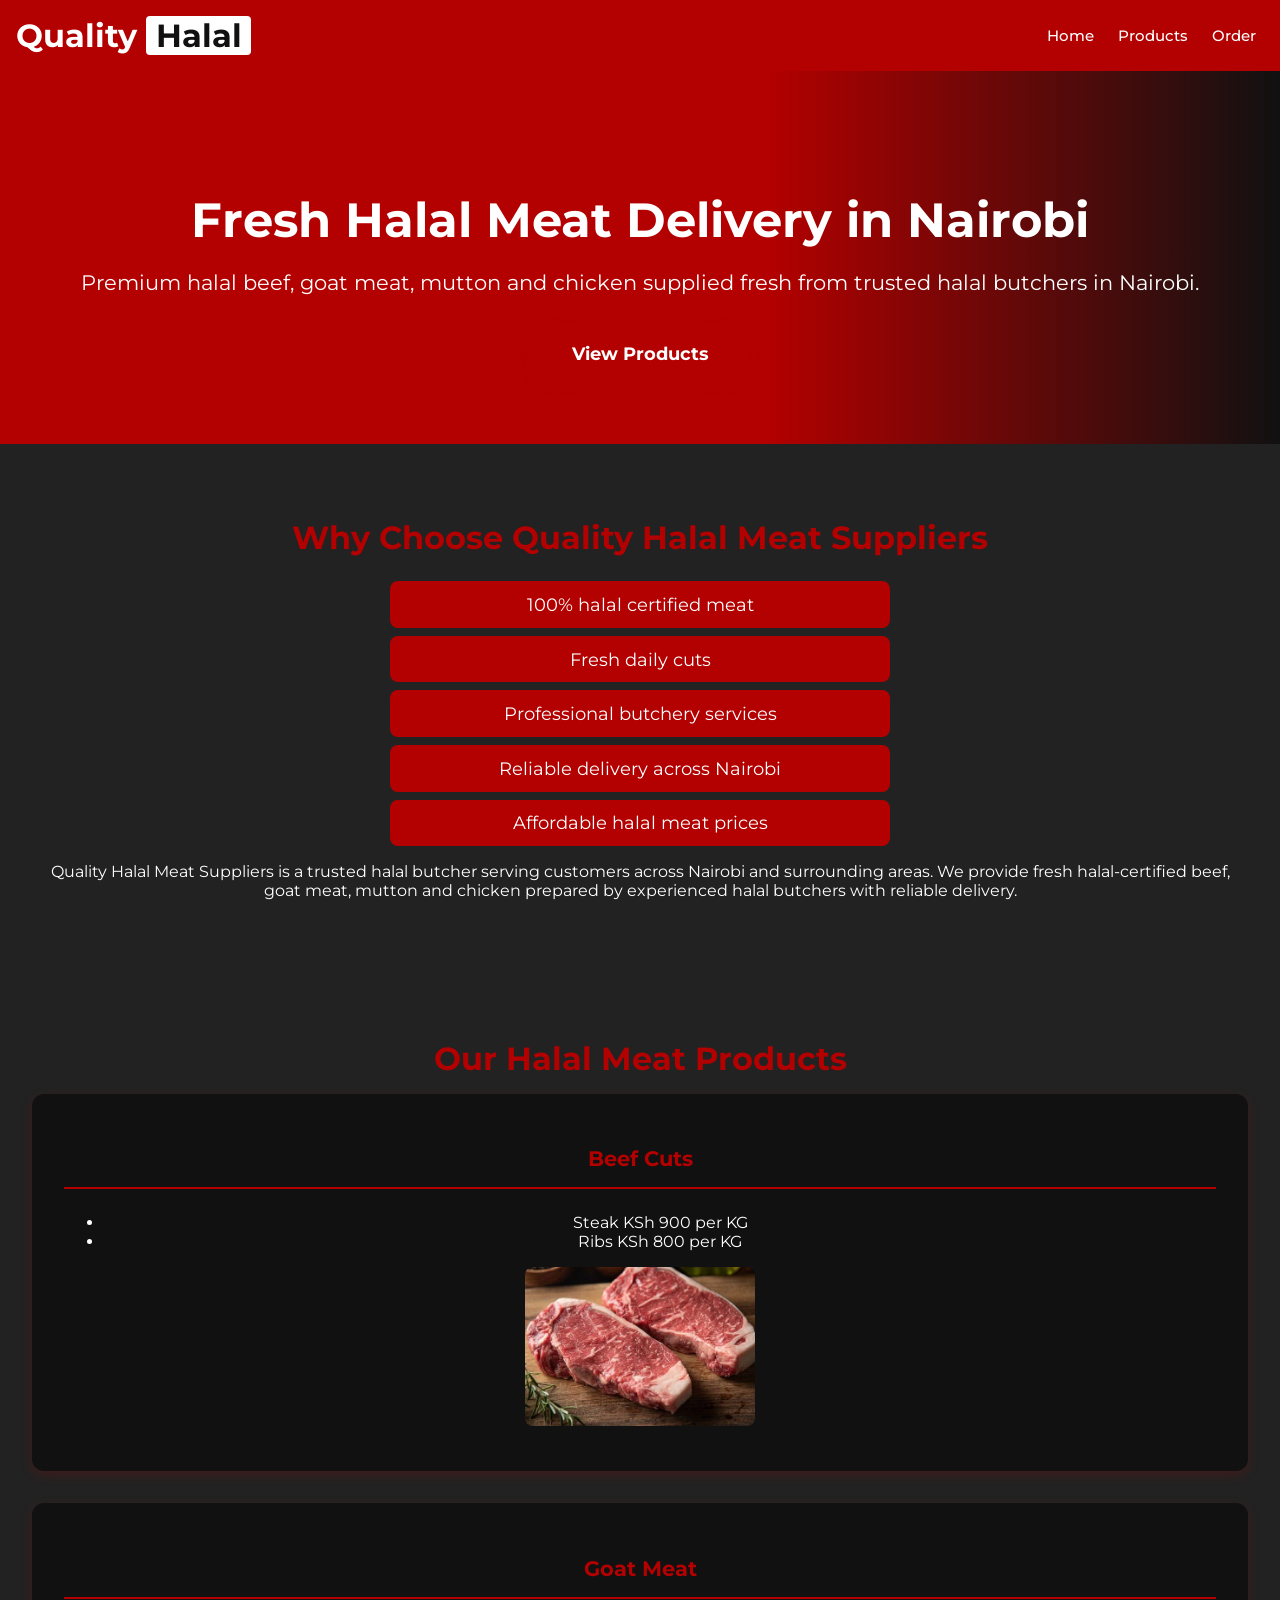
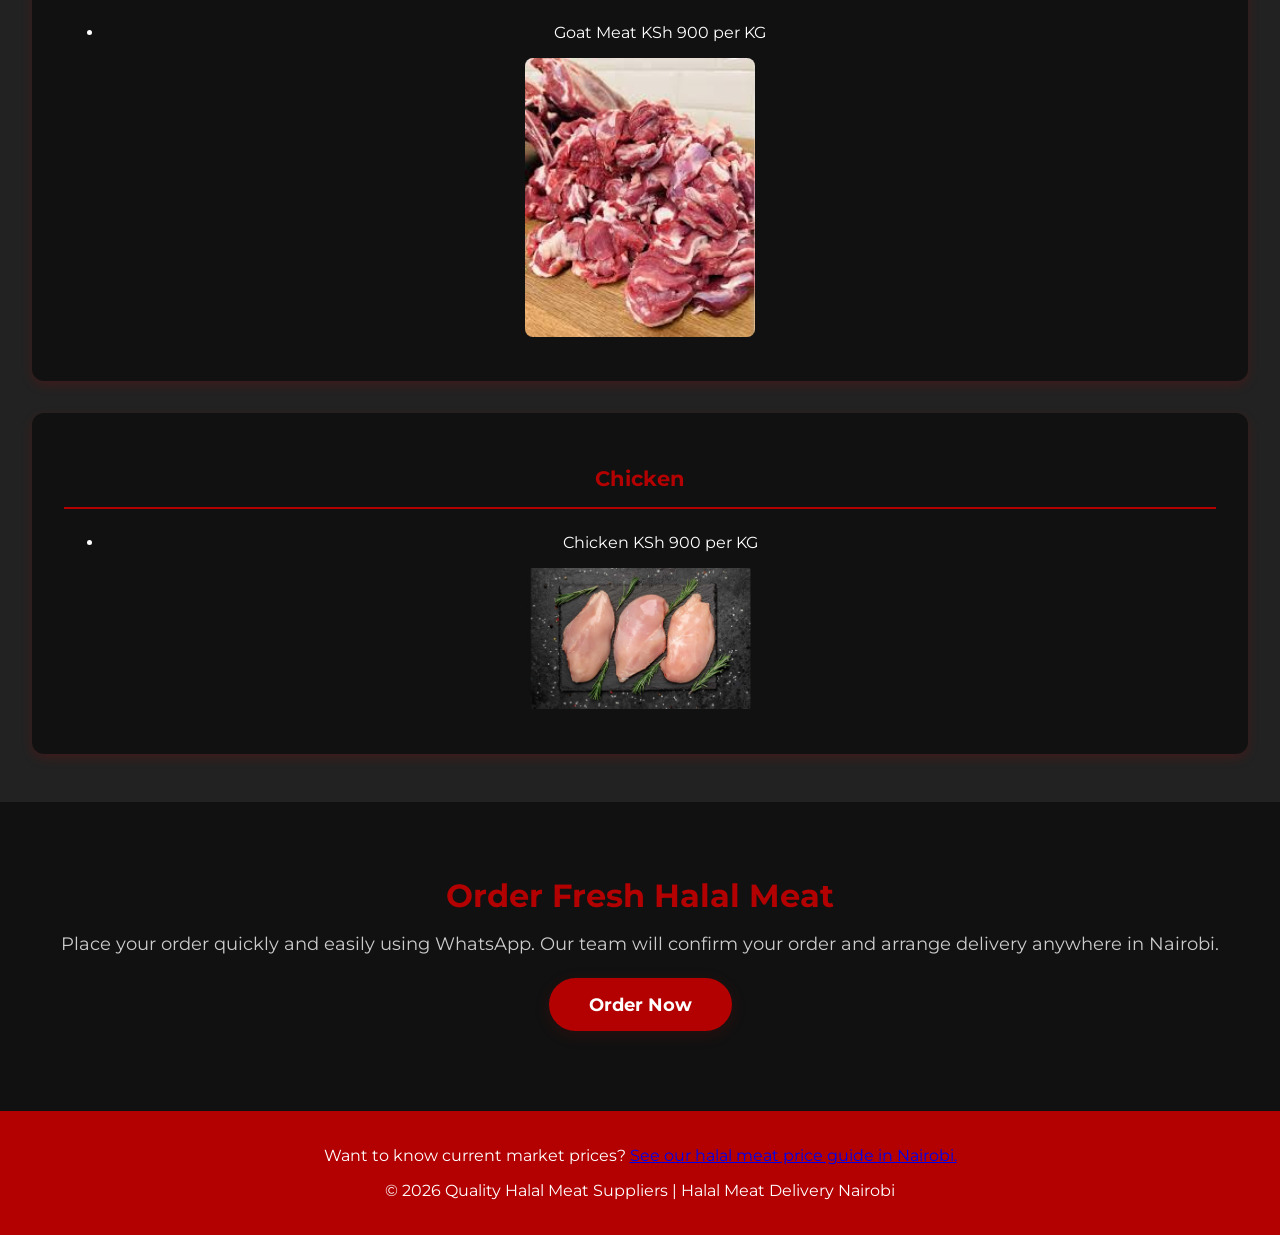
==== public/index.html @ 8e103b21 "Initial commit" ====
<!DOCTYPE html>
<html lang="en">

<head>

	<meta charset="UTF-8">
	<meta name="viewport" content="width=device-width, initial-scale=1.0">

	<title>Halal Meat Delivery Nairobi | Quality Halal Meat Suppliers</title>

	<meta name="description"
		content="Order fresh halal beef, goat meat, mutton and chicken in Nairobi. Quality Halal Meat Suppliers delivers premium halal cuts directly to your doorstep.">

	<meta name="keywords"
		content="halal meat Nairobi, halal butcher Nairobi, halal beef Kenya, goat meat Nairobi, halal chicken Nairobi, meat delivery Nairobi">

	<meta name="author" content="Quality Halal Meat Suppliers">

	<link rel="stylesheet" href="design.css">

	<link href="https://fonts.googleapis.com/css2?family=Montserrat:wght@400;700&display=swap" rel="stylesheet">

	<link rel="canonical" href="https://yourdomain.com">

	<meta property="og:title" content="Quality Halal Meat Suppliers">
	<meta property="og:description" content="Premium halal beef, goat meat and chicken delivered fresh in Nairobi.">
	<meta property="og:type" content="website">
	<meta property="og:url" content="https://yourdomain.com">
	<meta property="og:image" content="https://yourdomain.com/images/hero.jpg">

	<script type="application/ld+json">
{
 "@context": "https://schema.org",
 "@type": "ButcherShop",
 "name": "Quality Halal Meat Suppliers",
 "description": "Premium halal beef, goat meat, mutton and chicken supplier in Nairobi.",
 "areaServed": "Nairobi",
 "telephone": "+254724937338",
 "url": "https://yourdomain.com"
}
</script>

</head>

<body>

	<header class="navbar">

		<div class="logo">
			Quality <span>Halal</span>
		</div>

		<nav>
			<a href="index.html">Home</a>
			<a href="products.html">Products</a>
			<a href="order.html">Order</a>
		</nav>

	</header>


	<section class="hero">

		<h1>Fresh Halal Meat Delivery in Nairobi</h1>

		<p>
			Premium halal beef, goat meat, mutton and chicken supplied fresh from trusted halal butchers in Nairobi.
		</p>

		<a href="products.html" class="cta-btn">
			View Products
		</a>

	</section>


	<section class="about">

		<h2>Why Choose Quality Halal Meat Suppliers</h2>

		<ul>
			<li>100% halal certified meat</li>
			<li>Fresh daily cuts</li>
			<li>Professional butchery services</li>
			<li>Reliable delivery across Nairobi</li>
			<li>Affordable halal meat prices</li>
		</ul>

		<p>
			Quality Halal Meat Suppliers is a trusted halal butcher serving customers across Nairobi and surrounding
			areas.
			We provide fresh halal-certified beef, goat meat, mutton and chicken prepared by experienced halal butchers
			with reliable delivery.
		</p>

	</section>


	<section class="products-section">

		<h2>Our Halal Meat Products</h2>

		<div class="pricing-container">

			<div class="pricing-category">

				<h3>Beef Cuts</h3>

				<ul class="pricing-list">
					<li>Steak <span class="price">KSh 900 per KG</span></li>
					<li>Ribs <span class="price">KSh 800 per KG</span></li>
				</ul>

				<img src="images/steak.png" alt="Fresh halal beef steak cut in Nairobi" loading="lazy" class="ImageIndex">

			</div>


			<div class="pricing-category">

				<h3>Goat Meat</h3>

				<ul class="pricing-list">
					<li>Goat Meat <span class="price">KSh 900 per KG</span></li>
				</ul>

				<img src="images/goat-meat.jpeg" alt="Premium halal goat meat fresh cut Nairobi" loading="lazy" class="ImageIndex">

			</div>


			<div class="pricing-category">

				<h3>Chicken</h3>

				<ul class="pricing-list">
					<li>Chicken <span class="price">KSh 900 per KG</span></li>
				</ul>

				<img src="images/fresh-chicken.png" alt="Fresh halal chicken portions Nairobi" loading="lazy" class="ImageIndex">

			</div>

		</div>

	</section>


	<section class="order-section">

		<h2>Order Fresh Halal Meat</h2>

		<p>
			Place your order quickly and easily using WhatsApp. Our team will confirm your order and arrange delivery
			anywhere in Nairobi.
		</p>

		<a href="order.html" class="cta-btn">
			Order Now
		</a>

	</section>


	<footer>
		<p>
			Want to know current market prices?
			<a href="halal-meat-prices-nairobi.html">See our halal meat price guide in Nairobi.</a>
		</p>
		<p>
			© 2026 Quality Halal Meat Suppliers | Halal Meat Delivery Nairobi
		</p>

	</footer>

</body>

</html>
---- public/design.css ----
body {
	margin: 0;
	font-family: 'Montserrat', Arial, sans-serif;
	background: #111;
	color: #fff;
}

.navbar {
	display: flex;
	justify-content: space-between;
	align-items: center;
	padding: 1rem;
	background: #b30000;
	box-shadow: 0 2px 8px rgba(0,0,0,0.08);
	flex-wrap: wrap;
}
.navbar nav {
	display: flex;
	flex-wrap: wrap;
	gap: 0.5rem;
}
.cart-icon {
	position: relative;
	cursor: pointer;
	font-size: 1.5rem;
	transition: transform 0.2s;
}
.cart-icon:hover {
	transform: scale(1.2);
}
.cart-count {
	position: absolute;
	top: -8px;
	right: -8px;
	background: #ff3333;
	color: #fff;
	border-radius: 50%;
	width: 20px;
	height: 20px;
	display: flex;
	align-items: center;
	justify-content: center;
	font-size: 0.8rem;
	font-weight: 700;
}
.logo {
	font-size: clamp(1.2rem, 4vw, 2rem);
	font-weight: 700;
	color: #fff;
	white-space: nowrap;
}
.logo span {
	color: #111;
	background: #fff;
	padding: 0 0.3em;
	border-radius: 4px;
}
.navbar nav a {
	color: #fff;
	text-decoration: none;
	margin: 0.5rem 0.5rem;
	font-weight: 500;
	transition: color 0.2s;
	font-size: 0.95rem;
}
.navbar nav a:hover {
	color: #ff3333;
}
.hero {
	background: linear-gradient(90deg, #b30000 60%, #111 100%);
	padding: 5rem 2rem 4rem 2rem;
	text-align: center;
}
.hero h1 {
	font-size: clamp(1.8rem, 5vw, 3rem);
	font-weight: 700;
	margin-bottom: 1rem;
}
.hero p {
	font-size: clamp(1rem, 3vw, 1.3rem);
	margin-bottom: 2rem;
}
.cta-btn {
	background: #b30000;
	color: #fff;
	border: none;
	padding: 1rem 2.5rem;
	font-size: 1.1rem;
	font-weight: 700;
	border-radius: 30px;
	box-shadow: 0 4px 16px rgba(179,0,0,0.15);
	cursor: pointer;
	transition: background 0.2s, transform 0.2s;
	text-decoration: none;
	display: inline-block;
}
.cta-btn:hover {
	background: #ff3333;
	transform: translateY(-2px) scale(1.04);
}
.about {
	background: #222;
	padding: 3rem 2rem;
	text-align: center;
}
.about h2 {
	color: #b30000;
	font-size: 2rem;
	margin-bottom: 1.5rem;
}
.about ul {
	list-style: none;
	padding: 0;
	margin: 0 auto;
	max-width: 500px;
}
.about li {
	background: #b30000;
	color: #fff;
	margin: 0.5rem 0;
	padding: 0.8rem 1rem;
	border-radius: 8px;
	font-size: 1.1rem;
}
.products-section {
	background: #222;
	padding: 3rem 2rem;
	text-align: center;
}
.products-section h2 {
	color: #b30000;
	font-size: 2rem;
	margin-bottom: 1rem;
}
.products-section p {
	color: #ccc;
	font-size: 1.1rem;
	margin-bottom: 1.5rem;
}
.pricing-container {
	display: grid;
	grid-template-columns: 1fr;
	gap: 2rem;
	max-width: 1400px;
	margin: 0 auto;
}
.pricing-category {
	background: #111;
	border-radius: 12px;
	padding: 2rem;
	box-shadow: 0 4px 12px rgba(179,0,0,0.2);
	text-align: center;
}
.pricing-category h3 {
	color: #b30000;
	font-size: 1.3rem;
	margin-bottom: 1.5rem;
	padding-bottom: 1rem;
	border-bottom: 2px solid #b30000;
}
.pricing-grid {
	display: grid;
	grid-template-columns: repeat(6, 1fr);
	gap: 1.5rem;
	row-gap: 2rem;
}
.pricing-item {
	background: #222;
	border-radius: 10px;
	padding: 1rem;
	display: flex;
	flex-direction: column;
	align-items: center;
	text-align: center;
	transition: transform 0.3s, box-shadow 0.3s, background 0.3s;
	box-shadow: 0 2px 8px rgba(179,0,0,0.15);
	cursor: pointer;
}
.pricing-item:hover {
	transform: translateY(-8px) scale(1.05);
	box-shadow: 0 8px 20px rgba(179,0,0,0.4);
	background: #2a2a2a;
}
.product-actions {
	display: flex;
	gap: 0.5rem;
	margin-top: 0.8rem;
	width: 100%;
}
.btn-add-cart,
.btn-customize {
	flex: 1;
	padding: 0.6rem 0.5rem;
	border: none;
	border-radius: 6px;
	font-weight: 600;
	font-size: 0.8rem;
	cursor: pointer;
	transition: all 0.2s;
	font-family: 'Montserrat', Arial, sans-serif;
}
.btn-add-cart {
	background: #b30000;
	color: #fff;
}
.btn-add-cart:hover {
	background: #ff3333;
	transform: scale(1.05);
}
.btn-customize {
	background: #444;
	color: #fff;
	border: 2px solid #b30000;
}
.btn-customize:hover {
	background: #555;
	border-color: #ff3333;
}
.pricing-item img {
	width: 100%;
	height: 120px;
	object-fit: cover;
	border-radius: 8px;
	margin-bottom: 0.8rem;
	display: block;
}
.pricing-item .product-name {
	color: #fff;
	font-size: 0.9rem;
	font-weight: 600;
	margin-bottom: 0.5rem;
}
.pricing-item .price {
	color: #b30000;
	font-weight: 700;
	font-size: 0.85rem;
}
.order-section {
	background: #111;
	padding: 3rem 2rem;
	text-align: center;
}
.order-section h2 {
	color: #b30000;
	font-size: 2rem;
	margin-bottom: 1rem;
}
.order-section p {
	color: #ccc;
	font-size: 1.1rem;
	margin-bottom: 1.5rem;
}
footer {
	background: #b30000;
	color: #fff;
	text-align: center;
	padding: 1.2rem 0;
	font-size: 1rem;
	margin-top: 2rem;
}
/* Products Page Styles */
.products-page {
	min-height: calc(100vh - 200px);
	padding: 2rem;
}
.page-header {
	text-align: center;
	margin-bottom: 3rem;
	padding: 2rem 0;
	border-bottom: 3px solid #b30000;
}
.page-header h1 {
	color: #b30000;
	font-size: 2.5rem;
	margin-bottom: 0.5rem;
}
.page-header p {
	color: #ccc;
	font-size: 1.1rem;
}
.cta-section {
	background: linear-gradient(90deg, #b30000 60%, #222 100%);
	padding: 2rem;
	border-radius: 12px;
	text-align: center;
	margin-top: 3rem;
}
.cta-section h2 {
	font-size: 1.8rem;
	margin-bottom: 1rem;
}
/* Order Page Styles */
.order-page {
	min-height: calc(100vh - 200px);
	padding: 2rem;
}
.order-content {
	display: grid;
	grid-template-columns: 1fr 1fr;
	gap: 3rem;
	max-width: 1000px;
	margin: 0 auto;
}
.order-form-container {
	background: #222;
	padding: 2rem;
	border-radius: 12px;
	box-shadow: 0 4px 12px rgba(179,0,0,0.2);
}
.order-form-container h2 {
	color: #b30000;
	margin-bottom: 1.5rem;
}
.form-group {
	margin-bottom: 1.5rem;
}
.form-group label {
	display: block;
	color: #b30000;
	font-weight: 600;
	margin-bottom: 0.5rem;
}
.form-group input,
.form-group textarea {
	width: 100%;
	padding: 0.8rem;
	border-radius: 6px;
	border: 2px solid #b30000;
	font-size: 0.95rem;
	background: #111;
	color: #fff;
	font-family: 'Montserrat', Arial, sans-serif;
	box-sizing: border-box;
	outline: none;
	transition: border-color 0.2s;
}
.form-group input:focus,
.form-group textarea:focus {
	border-color: #ff3333;
}
.form-group textarea {
	resize: vertical;
	min-height: 120px;
}
/* Modal Styles */
.modal {
	display: none;
	position: fixed;
	z-index: 1000;
	left: 0;
	top: 0;
	width: 100%;
	height: 100%;
	background-color: rgba(0, 0, 0, 0.8);
	animation: fadeIn 0.3s ease-in-out;
}
@keyframes fadeIn {
	from { opacity: 0; }
	to { opacity: 1; }
}
.modal-content {
	background-color: #222;
	margin: 10% auto;
	padding: 2rem;
	border-radius: 12px;
	width: 90%;
	max-width: 600px;
	color: #fff;
	box-shadow: 0 4px 20px rgba(179,0,0,0.3);
	max-height: 80vh;
	overflow-y: auto;
}
.modal-close {
	color: #b30000;
	float: right;
	font-size: 2rem;
	font-weight: bold;
	cursor: pointer;
	transition: color 0.2s;
}
.modal-close:hover {
	color: #ff3333;
}
.cart-items {
	margin: 1.5rem 0;
	min-height: 200px;
}
.empty-cart {
	text-align: center;
	color: #999;
	padding: 2rem;
	font-size: 1.1rem;
}
.cart-item-list {
	display: flex;
	flex-direction: column;
	gap: 1rem;
}
.cart-item {
	background: #111;
	padding: 1rem;
	border-radius: 8px;
	border-left: 4px solid #b30000;
	display: flex;
	justify-content: space-between;
	align-items: flex-start;
	gap: 1rem;
}
.cart-item-details {
	flex: 1;
}
.cart-item-details h4 {
	margin: 0 0 0.5rem 0;
	color: #b30000;
	font-size: 1.1rem;
}
.cart-item-details p {
	margin: 0.3rem 0;
	color: #ccc;
	font-size: 0.9rem;
}
.cart-notes {
	color: #999;
	font-style: italic;
	font-size: 0.85rem;
}
.btn-remove-cart {
	background: #b30000;
	color: #fff;
	border: none;
	padding: 0.6rem 1rem;
	border-radius: 6px;
	cursor: pointer;
	font-weight: 600;
	transition: background 0.2s;
	white-space: nowrap;
}
.btn-remove-cart:hover {
	background: #ff3333;
}
.cart-summary {
	background: #111;
	padding: 1.5rem;
	border-radius: 8px;
	text-align: center;
	margin-top: 1.5rem;
	border-top: 2px solid #b30000;
}
.cart-summary h3 {
	margin: 0.5rem 0 1rem 0;
	font-size: 1.5rem;
	color: #b30000;
}
.cta-btn-secondary {
	background: #444;
	color: #fff;
	border: 2px solid #b30000;
	padding: 0.8rem 1.5rem;
	font-size: 0.95rem;
	font-weight: 700;
	border-radius: 6px;
	cursor: pointer;
	transition: all 0.2s;
	font-family: 'Montserrat', Arial, sans-serif;
	margin-left: 0.5rem;
}
.cta-btn-secondary:hover {
	background: #555;
	border-color: #ff3333;
}
/* Notification Styles */
.notification {
	position: fixed;
	bottom: 20px;
	right: 20px;
	background: #b30000;
	color: #fff;
	padding: 1rem 1.5rem;
	border-radius: 8px;
	box-shadow: 0 4px 12px rgba(179,0,0,0.3);
	z-index: 2000;
	max-width: 300px;
	animation: slideIn 0.3s ease-in-out;
}
@keyframes slideIn {
	from {
		transform: translateX(400px);
		opacity: 0;
	}
	to {
		transform: translateX(0);
		opacity: 1;
	}
}
@keyframes slideOut {
	from {
		transform: translateX(0);
		opacity: 1;
	}
	to {
		transform: translateX(400px);
		opacity: 0;
	}
}
.order-info {
	background: #222;
	padding: 2rem;
	border-radius: 12px;
	box-shadow: 0 4px 12px rgba(179,0,0,0.2);
}
.order-info h2 {
	color: #b30000;
	margin-bottom: 1rem;
}
.order-info h3 {
	color: #b30000;
	margin-top: 1.5rem;
	margin-bottom: 0.7rem;
}
.order-info ul {
	list-style: none;
	padding: 0;
	margin: 0;
}
.order-info li {
	padding: 0.7rem 0;
	color: #ccc;
	border-bottom: 1px solid #333;
}
.order-info li:last-child {
	border-bottom: none;
}
.order-info p {
	color: #ccc;
	margin: 0.5rem 0;
}
/* Extra Large Screens (Smart TVs, Very Wide Monitors) */
@media (min-width: 1921px) {
	.pricing-grid {
		grid-template-columns: repeat(6, 1fr);
	}
	.pricing-container {
		max-width: 100%;
	}
}

/* Large Desktops/Laptops */
@media (min-width: 1441px) and (max-width: 1920px) {
	.pricing-grid {
		grid-template-columns: repeat(5, 1fr);
	}
}

/* Standard Desktops */
@media (min-width: 1025px) and (max-width: 1440px) {
	.pricing-grid {
		grid-template-columns: repeat(4, 1fr);
	}
}

/* Small Desktops/Large Tablets */
@media (min-width: 768px) and (max-width: 1024px) {
	.pricing-grid {
		grid-template-columns: repeat(3, 1fr);
	}
	.navbar nav a {
		font-size: 0.85rem;
		margin: 0.3rem 0.3rem;
	}
	.order-content {
		grid-template-columns: 1fr;
		gap: 1.5rem;
	}
	.page-header h1 {
		font-size: 2rem;
	}
}

/* Tablets and larger phones */
@media (min-width: 481px) and (max-width: 767px) {
	.pricing-grid {
		grid-template-columns: repeat(2, 1fr);
	}
	.navbar nav a {
		font-size: 0.8rem;
		margin: 0.25rem 0.25rem;
	}
	.about h2, .order-section h2, .products-section h2 {
		font-size: 1.5rem;
	}
	.page-header h1 {
		font-size: 1.5rem;
	}
	.pricing-item img {
		height: 90px;
	}
	.order-content {
		grid-template-columns: 1fr;
		gap: 1.5rem;
	}
}

/* Mobile phones */
@media (max-width: 480px) {
	.navbar {
		flex-direction: column;
		padding: 0.75rem;
	}
	.navbar nav {
		width: 100%;
		justify-content: center;
	}
	.logo {
		margin-bottom: 0.5rem;
		text-align: center;
	}
	.pricing-grid {
		grid-template-columns: 1fr;
		gap: 1rem;
	}
	.pricing-item {
		padding: 0.7rem;
	}
	.pricing-item img {
		height: 80px;
		margin-bottom: 0.5rem;
	}
	.pricing-item .product-name {
		font-size: 0.85rem;
	}
	.pricing-item .price {
		font-size: 0.8rem;
	}
	.hero {
		padding: 2rem 1rem;
	}
	.hero h1 {
		font-size: 1.5rem;
	}
	.hero p {
		font-size: 0.9rem;
	}
	.about h2, .order-section h2, .products-section h2 {
		font-size: 1.2rem;
	}
	.about li {
		font-size: 0.9rem;
		padding: 0.6rem 0.8rem;
	}
	.page-header h1 {
		font-size: 1.2rem;
	}
	.page-header p {
		font-size: 0.9rem;
	}
	.pricing-container {
		gap: 1rem;
	}
	.pricing-category {
		padding: 1rem;
	}
	.pricing-category h3 {
		font-size: 1.1rem;
		margin-bottom: 1rem;
	}
	.cta-btn {
		padding: 0.7rem 1.5rem;
		font-size: 0.9rem;
	}
	.order-content {
		grid-template-columns: 1fr;
		gap: 1rem;
		padding: 0;
	}
	.order-form-container, .order-info {
		padding: 1rem;
	}
	.form-group input, .form-group textarea {
		padding: 0.6rem;
		font-size: 0.9rem;
	}
	.form-group textarea {
		min-height: 100px;
	}
}
.ImageIndex {
	width: 20%;
	height: auto;
	object-fit: cover;
	border-radius: 8px;
	margin: 0 auto 0.8rem auto;
	display: block;
}
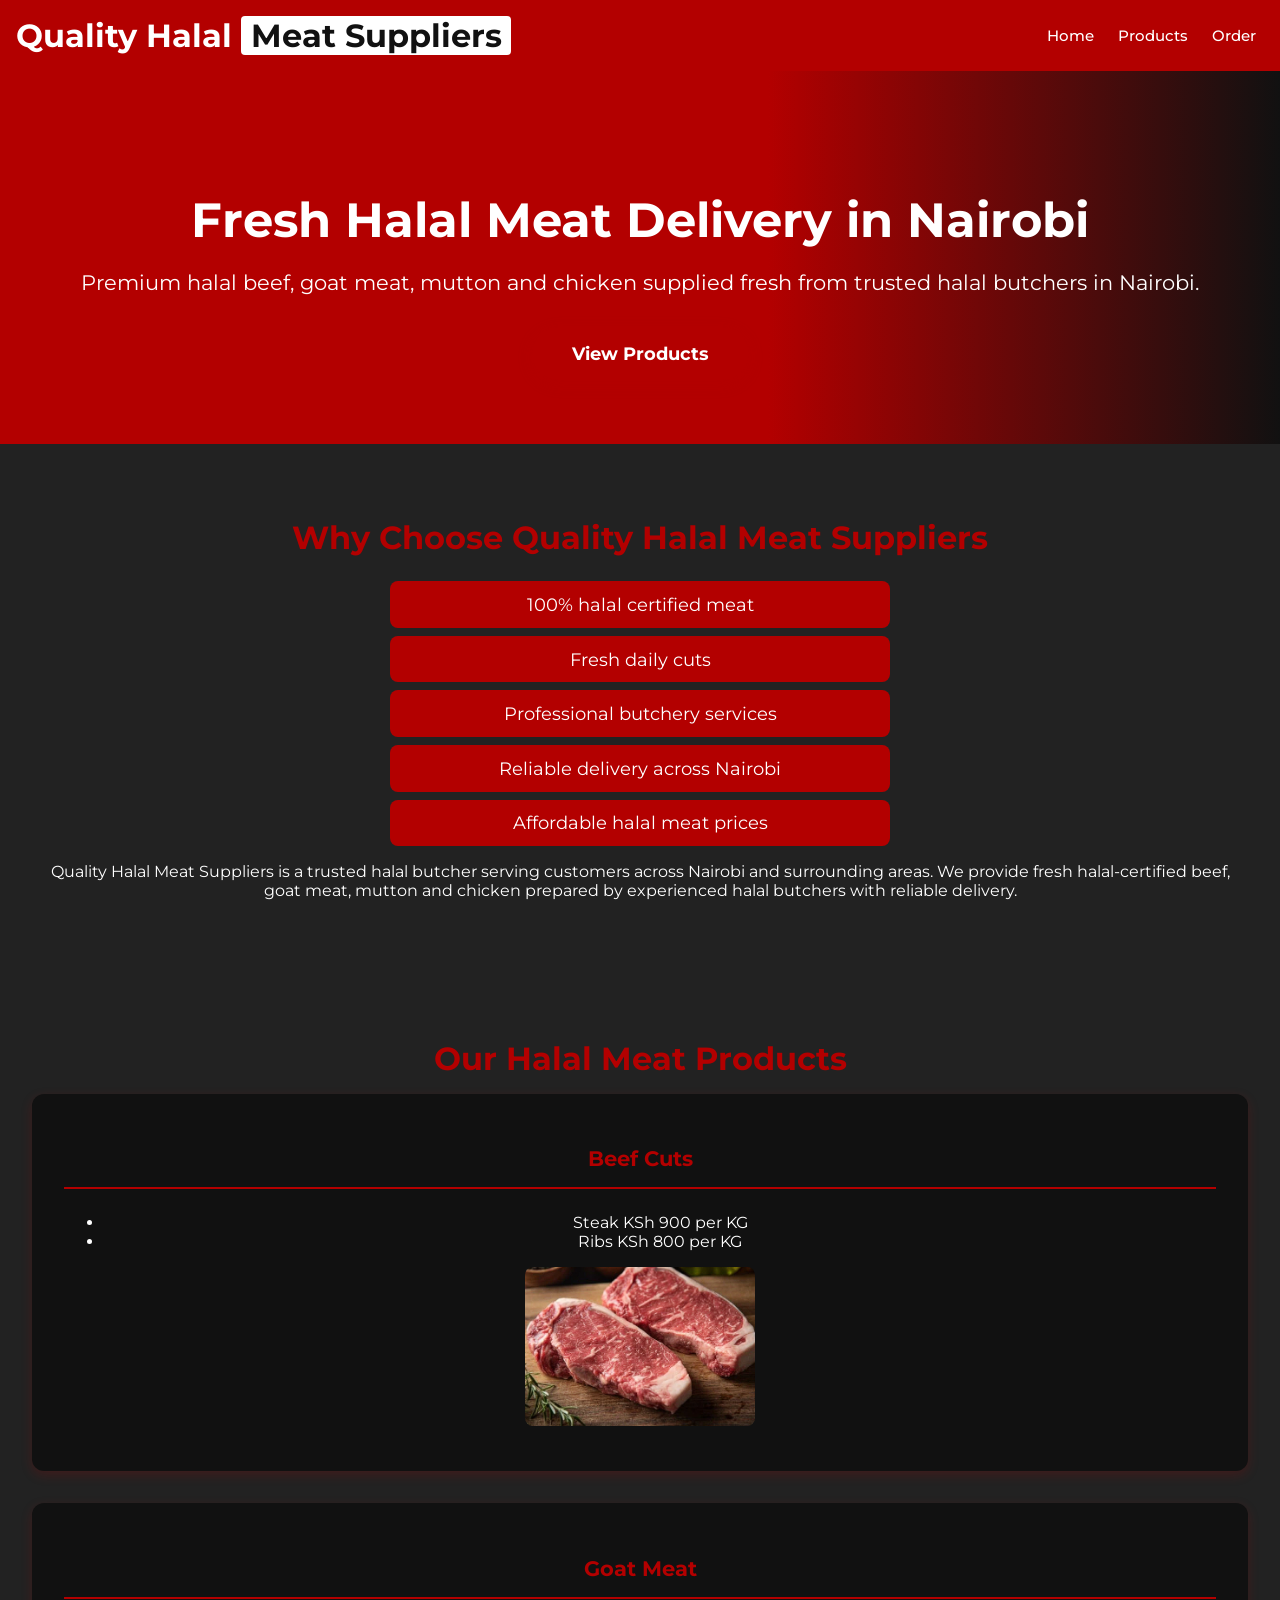
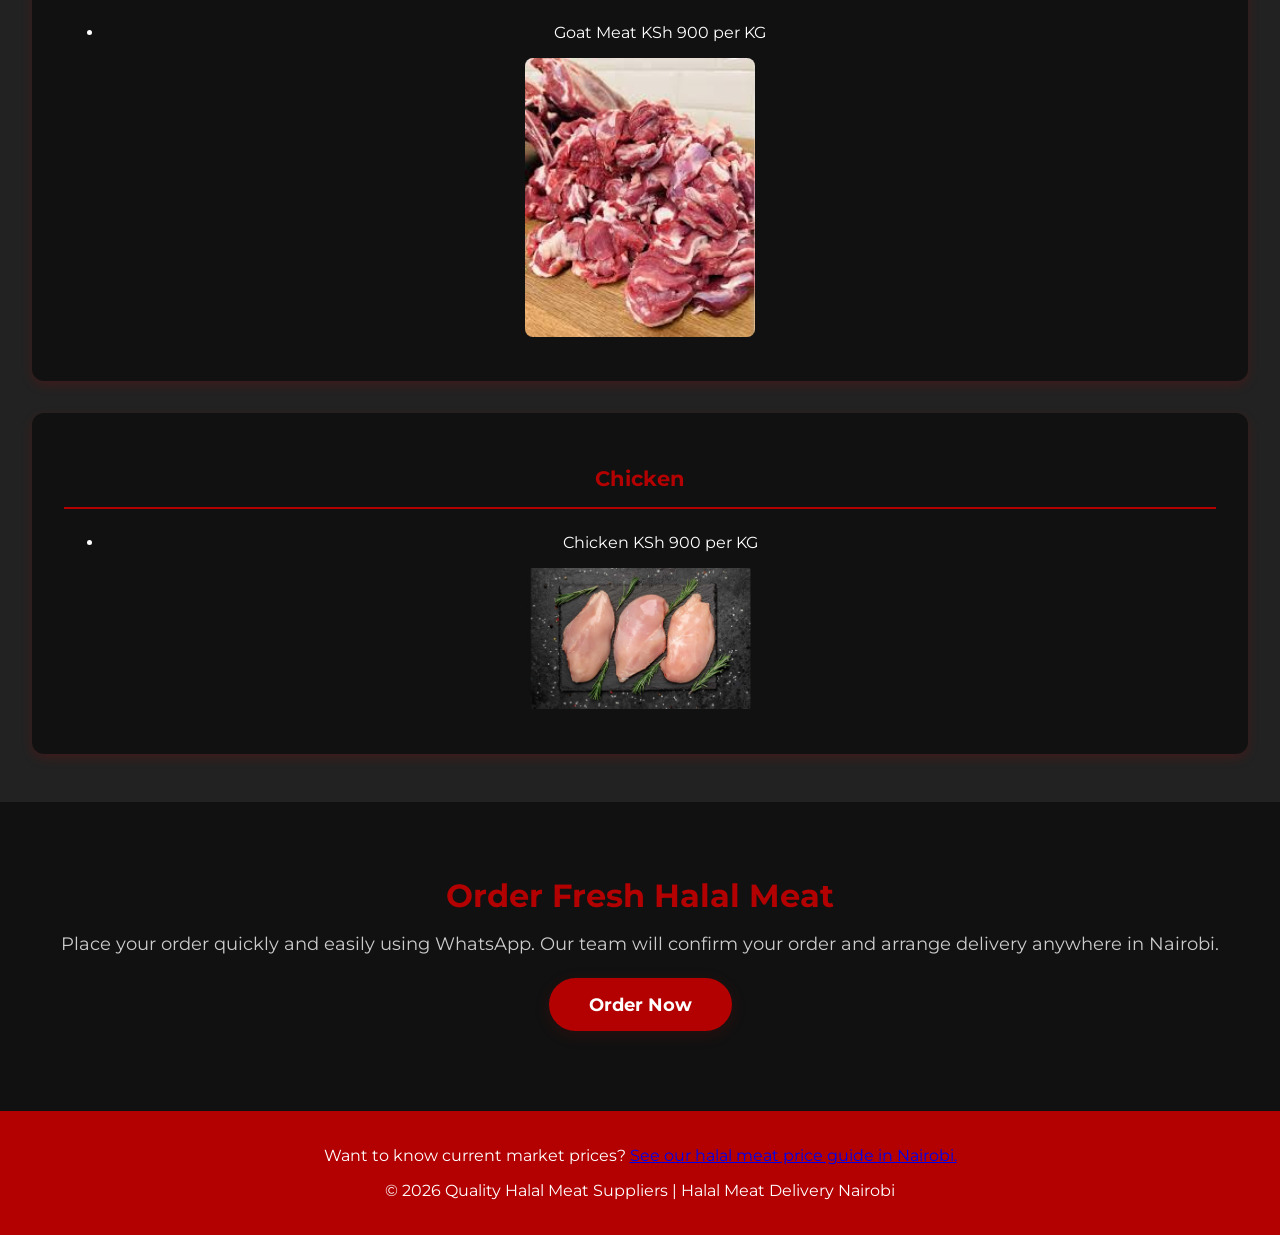
==== commit 7720d829: "Name change" ====
--- a/public/index.html
+++ b/public/index.html
@@ -47,7 +47,7 @@
 	<header class="navbar">
 
 		<div class="logo">
-			Quality <span>Halal</span>
+			Quality Halal <span>Meat Suppliers</span>
 		</div>
 
 		<nav>
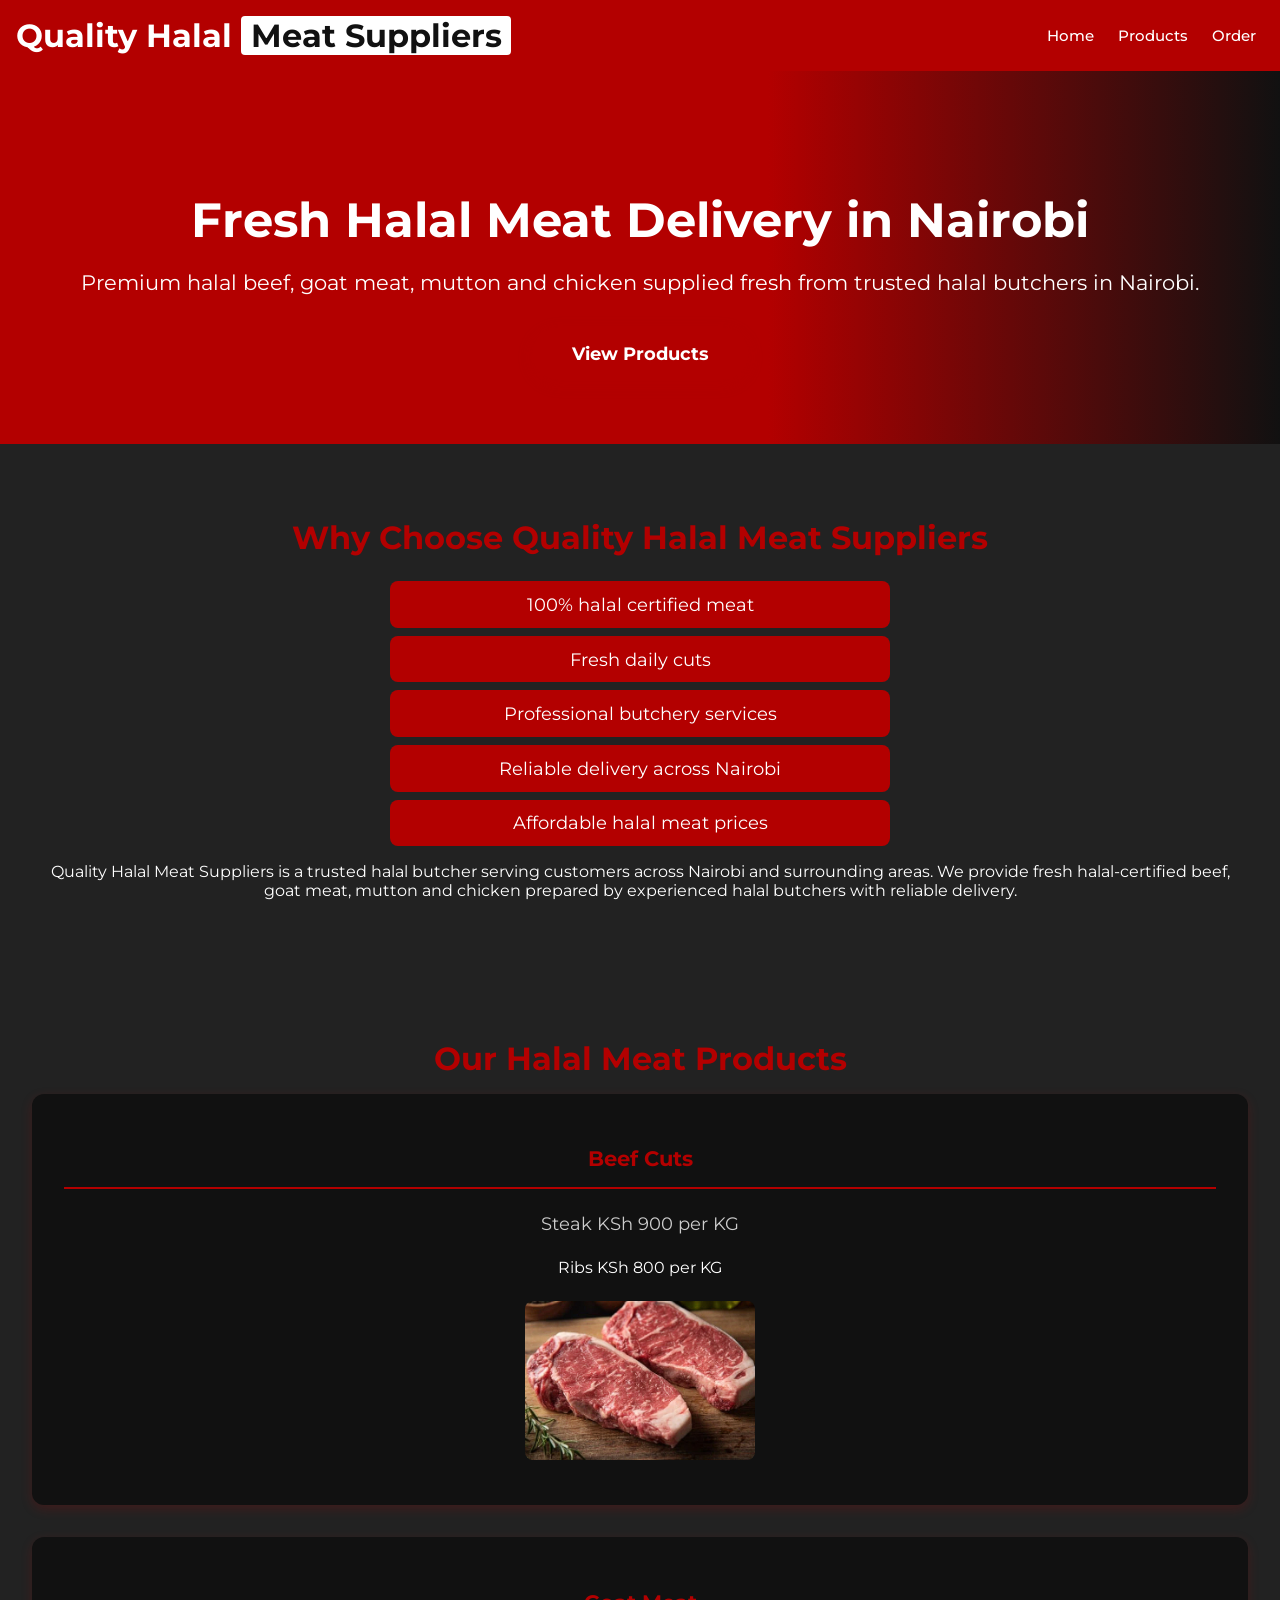
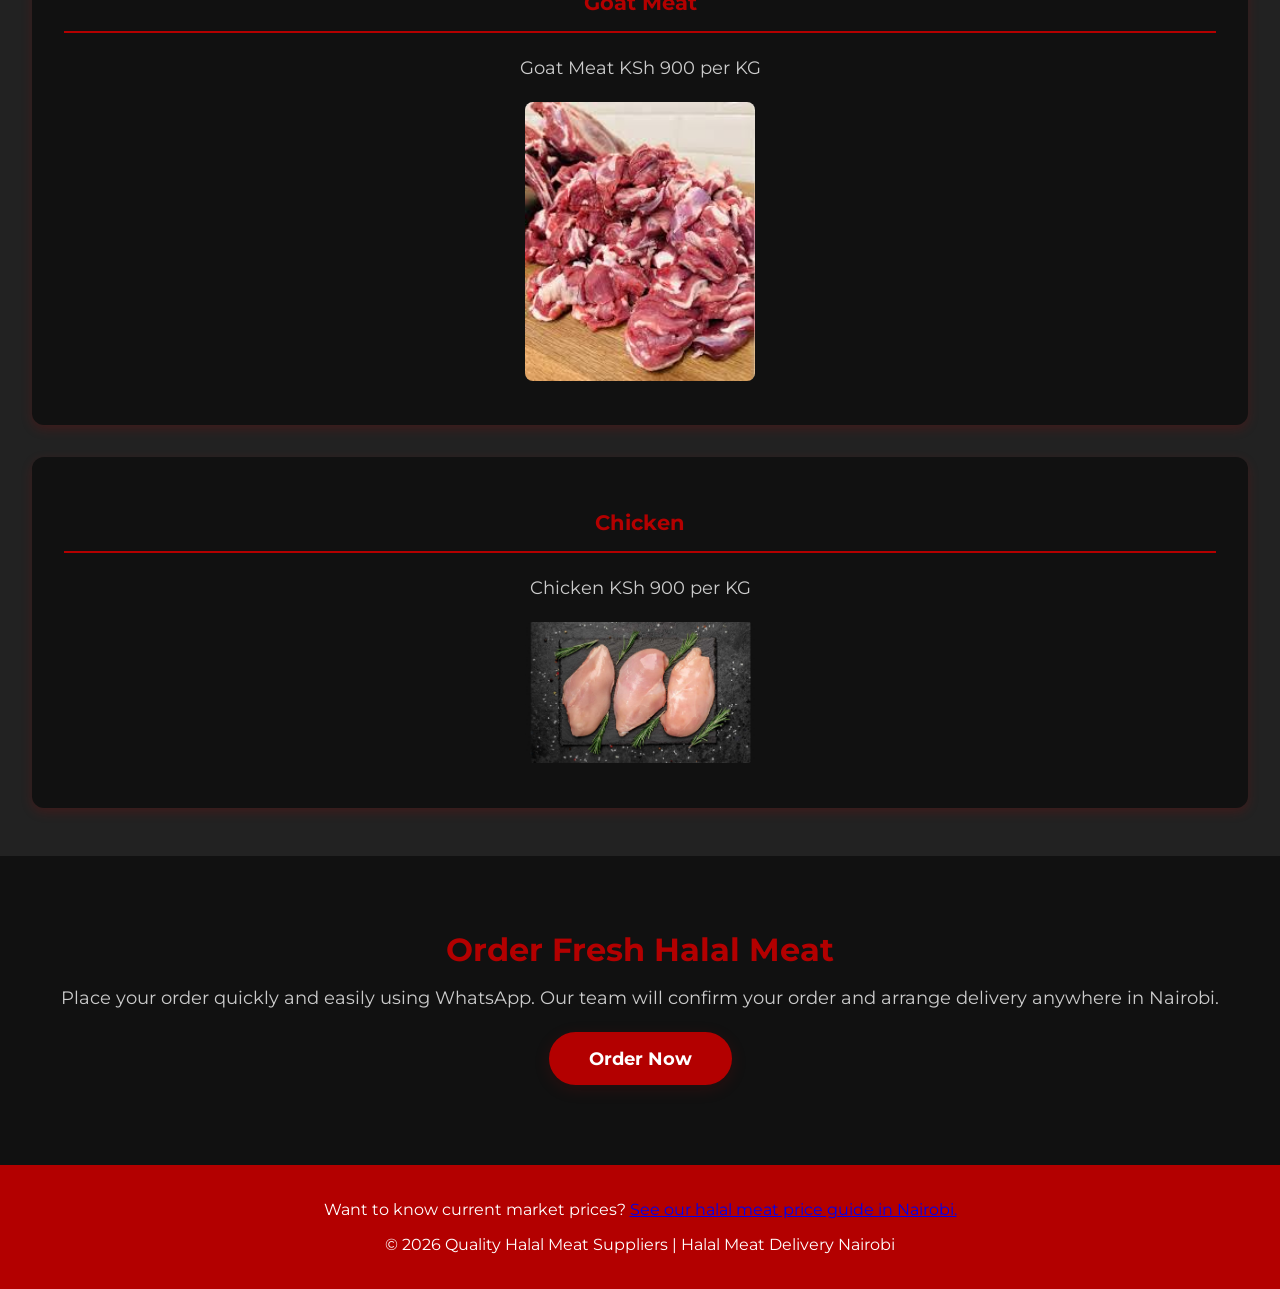
==== commit 25800a97: "Index page formting" ====
--- a/public/index.html
+++ b/public/index.html
@@ -106,10 +106,9 @@
 
 				<h3>Beef Cuts</h3>
 
-				<ul class="pricing-list">
-					<li>Steak <span class="price">KSh 900 per KG</span></li>
-					<li>Ribs <span class="price">KSh 800 per KG</span></li>
-				</ul>
+				
+					<p>Steak <span class="price">KSh 900 per KG</span></p>
+					<p></p>Ribs <span class="price">KSh 800 per KG</span></p>
 
 				<img src="images/steak.png" alt="Fresh halal beef steak cut in Nairobi" loading="lazy" class="ImageIndex">
 
@@ -120,9 +119,8 @@
 
 				<h3>Goat Meat</h3>
 
-				<ul class="pricing-list">
-					<li>Goat Meat <span class="price">KSh 900 per KG</span></li>
-				</ul>
+				
+					<p>Goat Meat <span class="price">KSh 900 per KG</span></p>
 
 				<img src="images/goat-meat.jpeg" alt="Premium halal goat meat fresh cut Nairobi" loading="lazy" class="ImageIndex">
 
@@ -132,11 +130,7 @@
 			<div class="pricing-category">
 
 				<h3>Chicken</h3>
-
-				<ul class="pricing-list">
-					<li>Chicken <span class="price">KSh 900 per KG</span></li>
-				</ul>
-
+					<p>Chicken <span class="price">KSh 900 per KG</span></p>
 				<img src="images/fresh-chicken.png" alt="Fresh halal chicken portions Nairobi" loading="lazy" class="ImageIndex">
 
 			</div>
